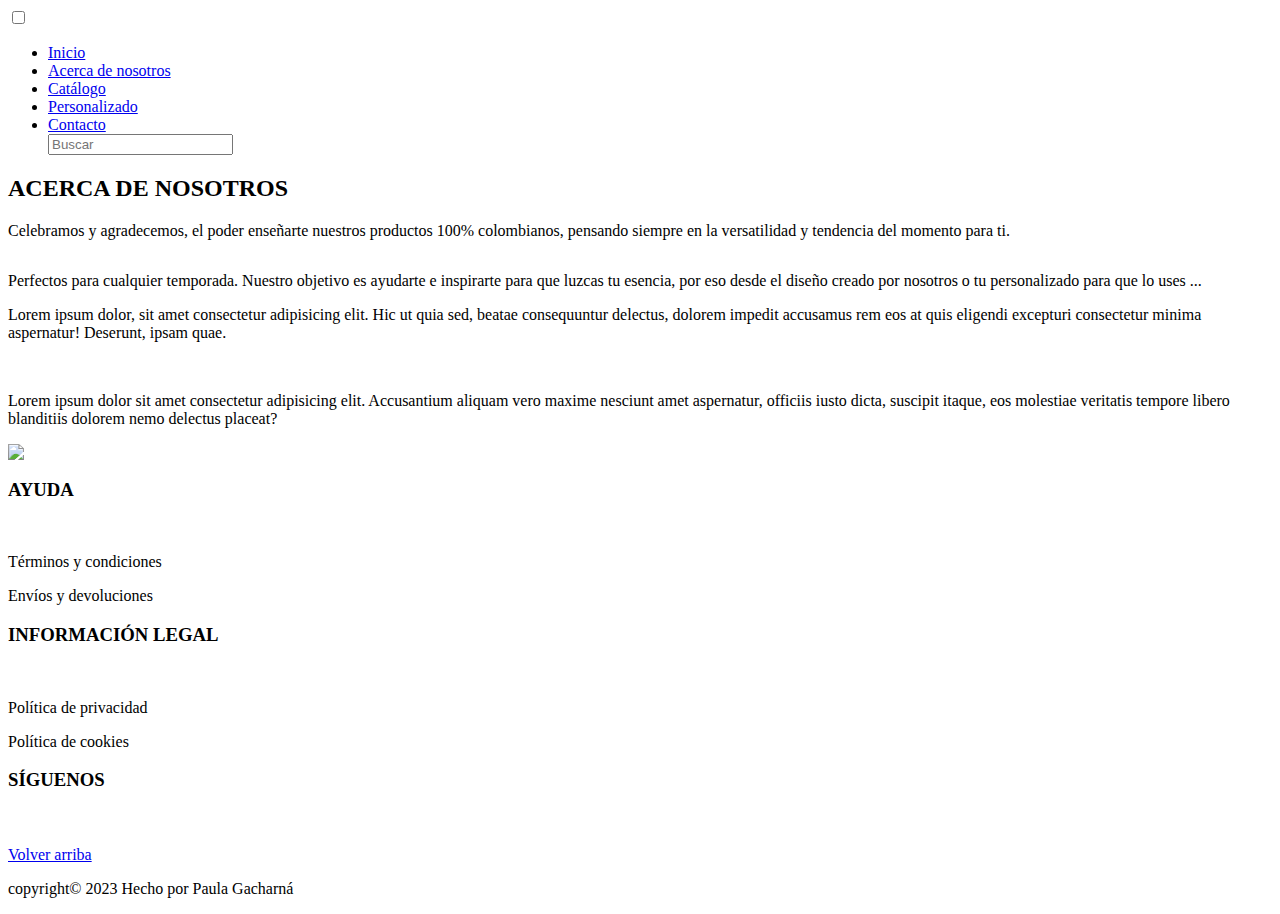
==== paginas/acercadenosotros.html @ ae924ac3 "Inicio a pasar mi CSS a SCSS" ====
<html lang="en">
<head>
    <meta charset="UTF-8">
    <meta http-equiv="X-UA-Compatible" content="IE=edge">
    <meta name="viewport" content="width=device-width, initial-scale=1.0">
    <link rel="shortcut icon" href="../imagenes/Logo-sin-fondo.png" type="image/x-icon">
    <link rel="preconnect" href="https://fonts.googleapis.com">
    <link rel="preconnect" href="https://fonts.gstatic.com" crossorigin>
    <link href="https://fonts.googleapis.com/css2?family=Poppins&display=swap" rel="stylesheet">
    
    <link rel="preconnect" href="https://fonts.googleapis.com">
    <link rel="preconnect" href="https://fonts.gstatic.com" crossorigin>
    <link href="https://fonts.googleapis.com/css2?family=Cormorant+Garamond:wght@300&display=swap" rel="stylesheet">
    
    <link href="https://cdn.jsdelivr.net/npm/bootstrap@5.3.0-alpha3/dist/css/bootstrap.min.css" rel="stylesheet" integrity="sha384-KK94CHFLLe+nY2dmCWGMq91rCGa5gtU4mk92HdvYe+M/SXH301p5ILy+dN9+nJOZ" crossorigin="anonymous">
    <link rel="stylesheet" href="../css/app.css">
    <title>Acerca de nosotros</title>
</head>
<body>
    <header id="header">
        <div class="logo">
            <img src="../imagenes/Logo-sin-fondo.png" alt="">
        </div>
        <input type="checkbox" id="btn-menu">
        <label for="btn-menu"> <img src="../imagenes/menu_icon.svg" alt=""></label>
            <nav class="menu">
                <ul>
                    <li><a href="../index.html">Inicio</a></li>
                    <li><a href="./paginas/acercadenosotros.html">Acerca de nosotros</a></li>
                    <li><a href="../paginas/catalogo.html">Catálogo</a></li>
                    <li><a href="../paginas/personalizado.html">Personalizado</a></li>
                    <li><a href="../paginas/contacto.html">Contacto</a></li>
                    <div class="items-buscador-compra">
                        <div class="buscador">
                        <input type="text"placeholder="Buscar"> 
                        </div>
                        <div class="bolsa">
                        <img src="../imagenes/bolsa.png" alt="">
                        </div>
                    </div>
                </ul>
            </nav>
        </div>   
            
        
    </header>
        <main>
            <h2>ACERCA DE NOSOTROS</h2>
            <p class="primer-parrafo">Celebramos y agradecemos, el poder enseñarte nuestros productos 100% colombianos, pensando siempre en la versatilidad y tendencia del momento para ti.</p>
            <div class="contenedor-acercadenosotros">
                    <img src="../imagenes/Acerca de nosotros/3 Corazones.png" alt="">
                    <p>Perfectos para cualquier temporada. Nuestro objetivo es ayudarte e inspirarte para que luzcas tu esencia, por eso desde el diseño creado por nosotros o tu personalizado para que lo uses ...</p>
                    <p>Lorem ipsum dolor, sit amet consectetur adipisicing elit. Hic ut quia sed, beatae consequuntur delectus, dolorem impedit accusamus rem eos at quis eligendi excepturi consectetur minima aspernatur! Deserunt, ipsam quae.</p>
                    <img src="../imagenes/Acerca de nosotros/DSC00266.jpg" alt="">
                    <img src="../imagenes/Acerca de nosotros/DSC00278.jpg" alt="">
                    <p>Lorem ipsum dolor sit amet consectetur adipisicing elit. Accusantium aliquam vero maxime nesciunt amet aspernatur, officiis iusto dicta, suscipit itaque, eos molestiae veritatis tempore libero blanditiis dolorem nemo delectus placeat?</p>
                </div>
        <div class="contenedor-botonwh">
                <a href="https://wa.me/message/F6T7PQ65TVSLH1" target="_blank"><img class="botonwh" src="../imagenes/whatsapp-logo1.webp"></a>
    
            </div>
        
        </main>
        <footer class="pie-pagina">
            <div class="grupo-1">
                <div class="box">
                    <h3>AYUDA</h3>
                    <br>
                    <p>Términos y condiciones</p>
                    <p>Envíos y devoluciones</p>
                </div>
                    <div class="box">
                        <h3>INFORMACIÓN LEGAL</h3>
                        <br>
                        <p>Política de privacidad</p>
                        <p>Política de cookies</p> 
                    </div>
                        <div class="box">
                            <h3>SÍGUENOS</h3>
                            <br>
                            <a href="https://www.instagram.com/vanuaccesorios_/" target="_blank"><img class="botoninsta" src="../imagenes/logo-insta-negro.webp" alt=""></a>
                        </div>
            </div>
                <div class="grupo-2">
                    <img src="../imagenes/PayPal-logo.webp" alt="">
                    <img src="../imagenes/MasterdCard-logo1.webp" alt ="">
                    <img src="../imagenes/Visa-logo.webp" alt="">
                </div>
                <a class=" volver-arriba" href="#header">Volver arriba</a>
                    <div class="grupo-3">
                        <p>copyright&copy; 2023 Hecho por Paula Gacharná</p>
                    </div>
        </footer>
        <script src="https://cdn.jsdelivr.net/npm/bootstrap@5.3.0-alpha3/dist/js/bootstrap.bundle.min.js" integrity="sha384-ENjdO4Dr2bkBIFxQpeoTz1HIcje39Wm4jDKdf19U8gI4ddQ3GYNS7NTKfAdVQSZe" crossorigin="anonymous"></script>
    </body>
</html>
---- css/app.css ----
/*# sourceMappingURL=app.css.map */
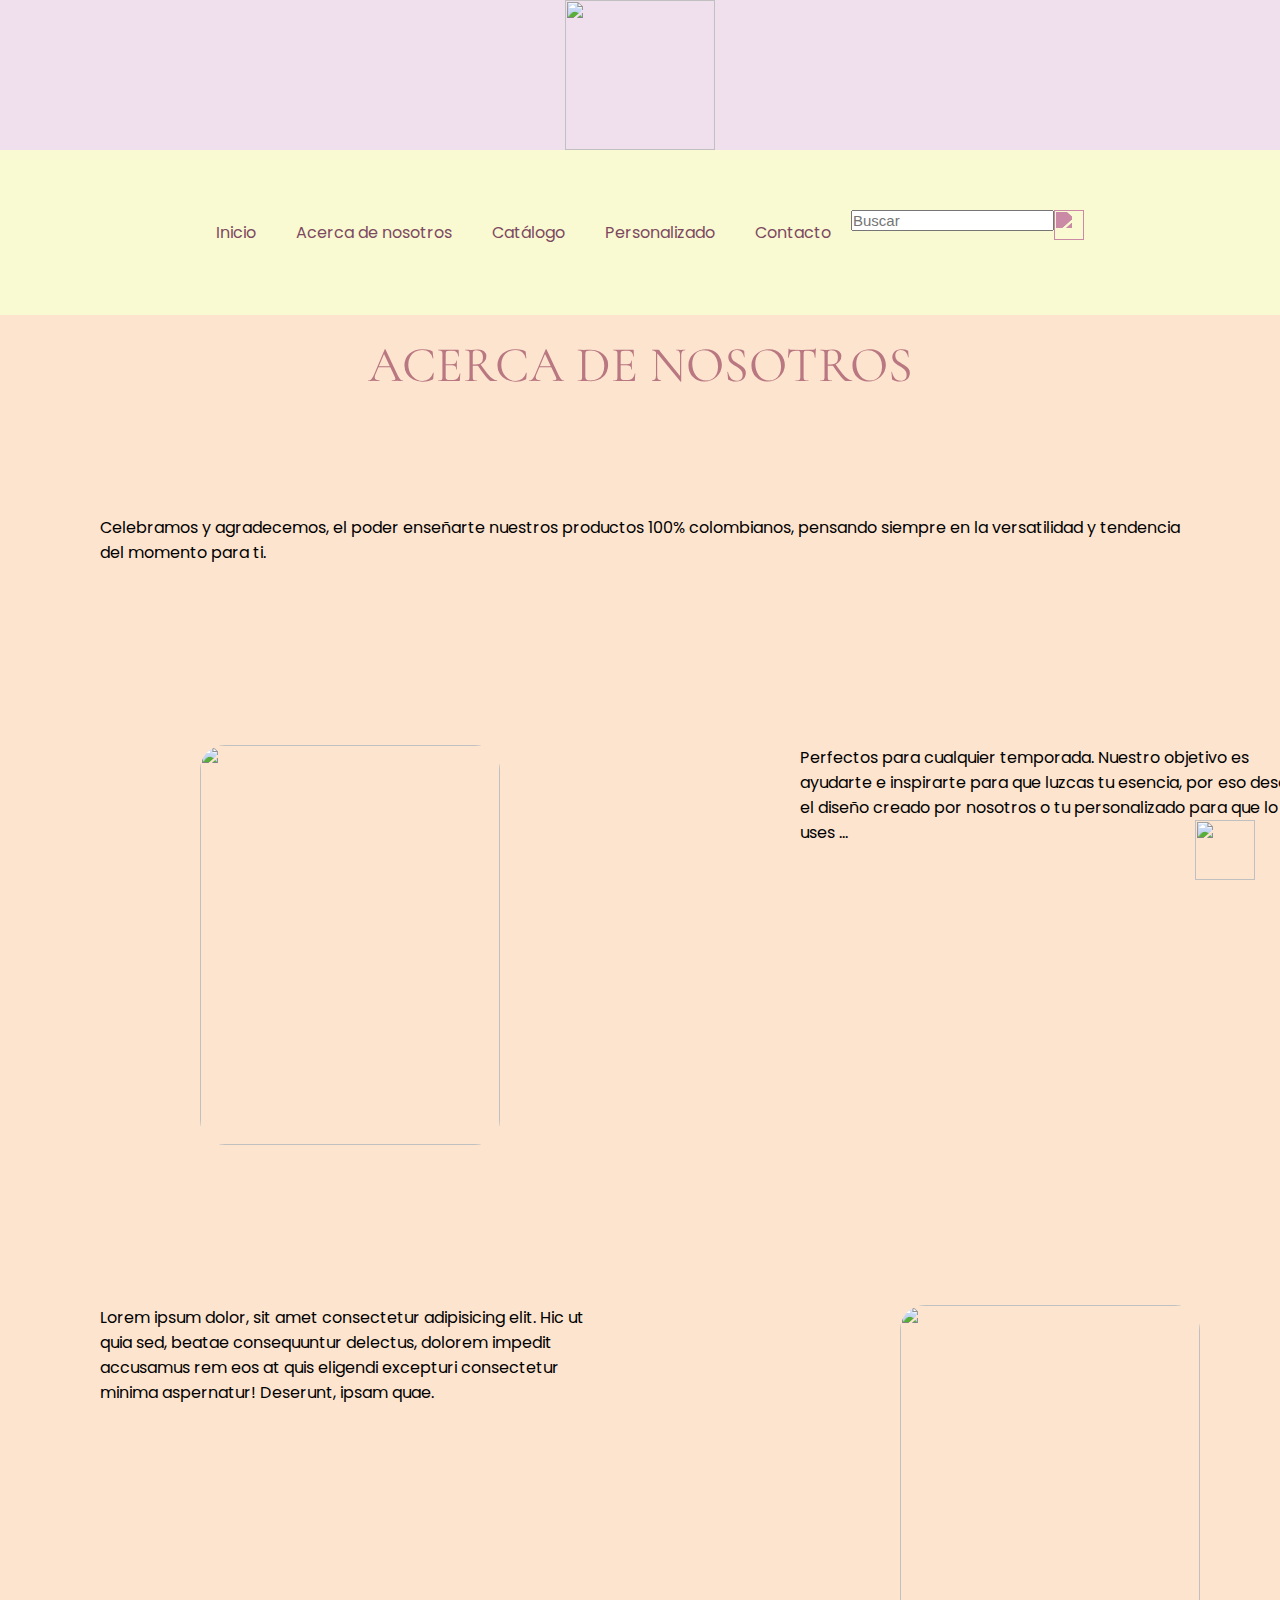
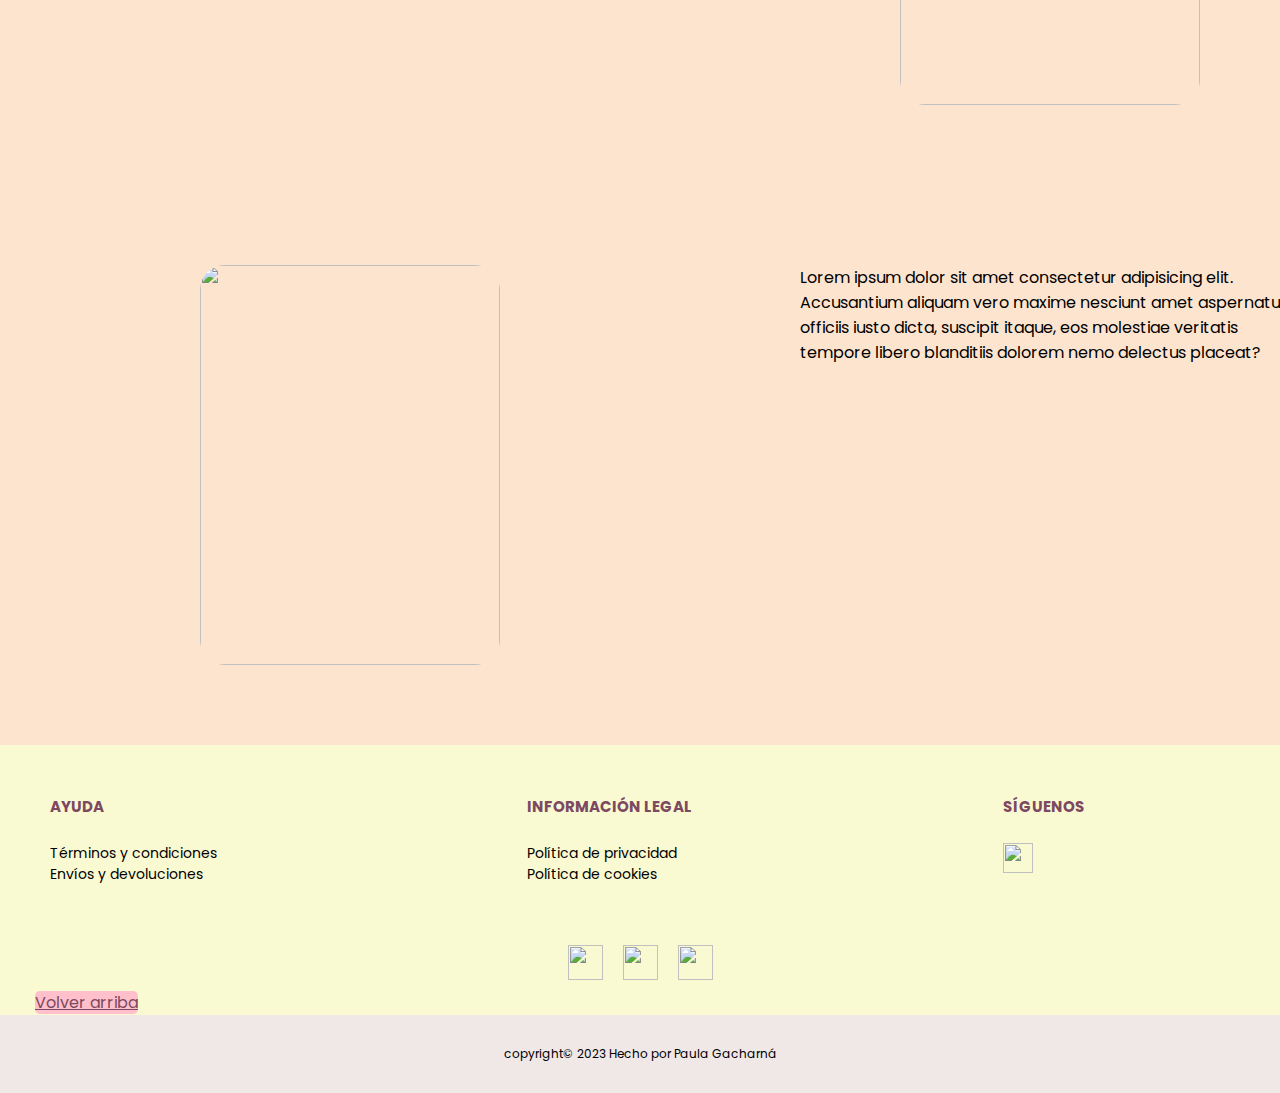
==== commit a0a39bd8: "coloco en el logo link de inicio para cada pagina html" ====
--- a/paginas/acercadenosotros.html
+++ b/paginas/acercadenosotros.html
@@ -3,6 +3,9 @@
     <meta charset="UTF-8">
     <meta http-equiv="X-UA-Compatible" content="IE=edge">
     <meta name="viewport" content="width=device-width, initial-scale=1.0">
+    <meta name="description" content="Descubre nuestra pasión por los accesorios en nuestra tienda en línea. Con una amplia selección de productos de moda y estilo, nuestro equipo apasionado se esfuerza por brindarte la mejor experiencia de compra. Conoce nuestra historia, valores y compromiso con la calidad mientras exploras nuestra colección de accesorios únicos y de tendencia. ¡Encuentra el toque perfecto para complementar tu estilo y expresarte con confianza!">
+    <meta name="keywords" content="mision, equipo, valores, innovación, vision de futuro">
+
     <link rel="shortcut icon" href="../imagenes/Logo-sin-fondo.png" type="image/x-icon">
     <link rel="preconnect" href="https://fonts.googleapis.com">
     <link rel="preconnect" href="https://fonts.gstatic.com" crossorigin>
@@ -14,12 +17,12 @@
     
     <link href="https://cdn.jsdelivr.net/npm/bootstrap@5.3.0-alpha3/dist/css/bootstrap.min.css" rel="stylesheet" integrity="sha384-KK94CHFLLe+nY2dmCWGMq91rCGa5gtU4mk92HdvYe+M/SXH301p5ILy+dN9+nJOZ" crossorigin="anonymous">
     <link rel="stylesheet" href="../css/app.css">
-    <title>Acerca de nosotros</title>
+    <title>Vanu Accesorios - Acerca de nosotros</title>
 </head>
 <body>
     <header id="header">
         <div class="logo">
-            <img src="../imagenes/Logo-sin-fondo.png" alt="">
+            <a href="../index.html"><img src="../imagenes/Logo-sin-fondo.png" alt=""></a>
         </div>
         <input type="checkbox" id="btn-menu">
         <label for="btn-menu"> <img src="../imagenes/menu_icon.svg" alt=""></label>
--- a/css/app.css
+++ b/css/app.css
@@ -1,3 +1,540 @@
-
+/* Boton WhastApp */
+.contenedor-botonwh {
+  position: fixed;
+  z-index: 3000;
+  bottom: 20px;
+  right: 25px;
+  padding: 25 px;
+  transition: ease 0.3s;
+}
+.contenedor-botonwh:hover {
+  transform: scale(1.1);
+  transition: 0.3s;
+}
+@media (max-width: 576px) {
+  .contenedor-botonwh {
+    position: fixed;
+    z-index: 3000;
+    margin: -400px 0px;
+    bottom: 80%;
+    left: 300px;
+  }
+}
+
+.botonwh {
+  width: 60px;
+  height: 60px;
+}
+@media (max-width: 576px) {
+  .botonwh {
+    width: 50px;
+    height: 50px;
+  }
+}
+
+/* Boton Instagram */
+.contenedor-insta {
+  display: flex;
+  justify-content: right;
+}
+
+.botoninsta {
+  width: 30px;
+  height: 30px;
+}
+
+/* Boton Ayuda */
+.contenedor-ayuda {
+  display: flex;
+}
+
+footer {
+  background-color: lightgoldenrodyellow;
+}
+
+.pie-pagina .grupo-1 {
+  max-width: 1200px;
+  padding: 50px;
+  margin: auto;
+  display: grid;
+  grid-template-columns: repeat(3, 1fr);
+  column-gap: 250px;
+}
+@media (max-width: 576px) {
+  .pie-pagina .grupo-1 {
+    width: 90%;
+    grid-template-columns: repeat(1, 1fr);
+    padding: 35px;
+  }
+}
+
+.pie-pagina h3 {
+  font-size: 15px;
+  color: #7D4961;
+}
+
+.box p {
+  font-size: 14px;
+}
+
+.pie-pagina .grupo-2 {
+  display: flex;
+  justify-content: center;
+  align-items: center;
+}
+.pie-pagina .grupo-2 img {
+  margin: 10px;
+  width: 35px;
+  height: 35px;
+}
+@media (max-width: 576px) {
+  .pie-pagina .grupo-2 {
+    width: 150%;
+    display: flex;
+    text-align: center;
+    padding: 0px;
+  }
+}
+
+.pie-pagina .grupo-3 {
+  background-color: rgb(240, 231, 231);
+  text-align: center;
+  font-size: 12px;
+  padding: 30px;
+  margin: 0px;
+}
+@media (max-width: 576px) {
+  .pie-pagina .grupo-3 {
+    width: 100%;
+    height: 40%;
+  }
+}
+
+.pie-pagina .volver-arriba {
+  margin: 35px;
+  text-align: left;
+  color: #7D4961;
+}
+
+* {
+  margin: 0;
+  padding: 0;
+}
+
+body {
+  font-family: "Poppins", sans-serif;
+  background-color: FDE4CF;
+}
+
+h2 {
+  font-family: "Cormorant Garamond", serif;
+  font-weight: 400;
+  color: rgb(185, 119, 129);
+}
+
+h2 {
+  text-align: center;
+  padding: 20px;
+  font-size: 50px;
+}
+@media (max-width: 576px) {
+  h2 {
+    text-align: center;
+    padding: 20px;
+    font-size: 30px;
+  }
+}
+
+.logo img {
+  width: 150px;
+  height: 150px;
+}
+@media (max-width: 576px) {
+  .logo img {
+    margin-top: 20px;
+    width: 100px;
+    height: 100px;
+  }
+}
+
+.logo {
+  display: flex;
+  justify-content: center;
+}
+
+header {
+  background-color: #f0e0ed;
+  width: 100%;
+}
+header a {
+  text-decoration: none;
+}
+header label {
+  display: none;
+  width: 30px;
+  height: 30px;
+  padding: 10px;
+}
+@media (max-width: 576px) {
+  header label {
+    display: block;
+  }
+}
+header .menu {
+  background-color: lightgoldenrodyellow;
+  display: flex;
+  justify-content: center;
+  align-items: center;
+}
+@media (max-width: 576px) {
+  header .menu {
+    position: absolute;
+    background-color: lightgoldenrodyellow;
+    width: 70%;
+    margin-left: -70%;
+    transition: all 0.5s;
+  }
+}
+header:label:hover {
+  cursor: pointer;
+  background: rgba(0, 0, 0, 0.2);
+}
+header nav ul {
+  list-style-type: none;
+  display: flex;
+  flex-direction: row;
+  margin: 30px;
+  padding: 30px;
+}
+@media (max-width: 576px) {
+  header nav ul {
+    flex-direction: column;
+  }
+}
+header nav li a {
+  color: #7D4961;
+}
+header nav li:hover {
+  background: rgba(230, 171, 171, 0.3);
+  border-radius: 10px;
+}
+@media (max-width: 576px) {
+  header nav li {
+    border-top: #7D4961;
+  }
+}
+header nav ul li {
+  padding: 10px 20px;
+  font-family: "Poppins", sans-serif;
+}
+header nav .bolsa img {
+  width: 30px;
+  height: 30px;
+  filter: brightness(0) saturate(100%) invert(94%) sepia(92%) saturate(1790%) hue-rotate(282deg) brightness(81%) contrast(94%);
+}
+
+#btn-menu {
+  display: none;
+}
+
+.items-buscador-compra {
+  display: flex;
+}
+
+@media (max-width: 576px) {
+  #btn-menu:checked ~ .menu {
+    margin: 0;
+  }
+}
+#ProductosDestacado {
+  margin: 0;
+}
+
+.parrafo-productos-destacados {
+  color: #7D4961;
+}
+
+.ProductosDestacados img {
+  width: 92%;
+  height: 500px;
+  border-radius: 25px;
+  margin: 50px;
+}
+@media (max-width: 576px) {
+  .ProductosDestacados img {
+    width: 75%;
+    height: 300px;
+    border-radius: 20px;
+  }
+}
+.ProductosDestacados p {
+  padding: 50px;
+}
+
+ul {
+  list-style: none;
+  display: flex;
+  justify-content: center;
+}
+@media (max-width: 576px) {
+  ul {
+    display: block;
+    padding: 1px;
+  }
+}
+
+#producto-arete {
+  background-image: url(../imagenes/productos-principales/arete.jpeg);
+  background-position: center;
+  background-size: 300px;
+  display: block;
+  width: 300px;
+  height: 300px;
+  margin: 50px;
+  border-radius: 25px;
+}
+
+#producto-collar {
+  background-image: url(../imagenes/productos-principales/collar.jpeg);
+  background-position: center;
+  background-size: 300px;
+  display: block;
+  width: 300px;
+  height: 300px;
+  margin: 50px;
+  border-radius: 25px;
+}
+
+#producto-pulsera {
+  background-image: url(../imagenes/productos-principales/pulsera.jpeg);
+  background-position: center;
+  background-size: 300px;
+  display: block;
+  width: 300px;
+  height: 300px;
+  margin: 50px;
+  border-radius: 25px;
+}
+
+.itemprincipales {
+  text-align: center;
+}
+@media (max-width: 576px) {
+  .itemprincipales {
+    text-align: center;
+  }
+}
+
+.btn-comprar {
+  font-size: 12px;
+  padding: 4px 8px;
+  width: auto;
+}
+
+.volver-arriba {
+  background-color: pink;
+  border-radius: 5px;
+}
+.volver-arriba:hover {
+  background-color: lightcoral;
+}
+
+main .primer-parrafo {
+  margin: 100px;
+}
+@media (max-width: 576px) {
+  main .primer-parrafo {
+    margin: 30px;
+  }
+}
+
+.contenedor-acercadenosotros {
+  display: grid;
+  grid-template-columns: repeat(2, 1fr);
+}
+@media (max-width: 576px) {
+  .contenedor-acercadenosotros {
+    display: flex;
+    flex-direction: column;
+    align-items: center;
+  }
+}
+.contenedor-acercadenosotros p {
+  margin: 80px 100px;
+  display: flex;
+  justify-content: center;
+}
+@media (max-width: 576px) {
+  .contenedor-acercadenosotros p {
+    margin: 20px;
+    text-align: center;
+  }
+}
+.contenedor-acercadenosotros img {
+  width: 300px;
+  height: 400px;
+  border-radius: 25px;
+  margin: 80px 200px;
+}
+@media (max-width: 576px) {
+  .contenedor-acercadenosotros img {
+    width: 80%;
+    height: 350px;
+    border-radius: 10px;
+    margin: 20px;
+  }
+}
+
+.contenedor-catalogo {
+  margin: 20px 60px;
+}
+@media (max-width: 576px) {
+  .contenedor-catalogo {
+    margin: 20px 60px;
+  }
+}
+.contenedor-catalogo img {
+  width: 280px;
+  height: 280px;
+  border-radius: 25px;
+  margin: 30px 60px;
+}
+@media (max-width: 576px) {
+  .contenedor-catalogo img {
+    width: 200px;
+    height: 200px;
+    border-radius: 15px;
+    margin: 30px 30px;
+  }
+}
+
+.mostrador .fila {
+  display: flex;
+  flex-direction: row;
+  flex-wrap: wrap;
+}
+@media (max-width: 576px) {
+  .mostrador .fila {
+    flex-wrap: wrap;
+  }
+}
+.mostrador .fila .item {
+  text-align: center;
+}
+@media (max-width: 576px) {
+  .mostrador .fila .item {
+    text-align: center;
+  }
+}
+
+.btn-comprar {
+  background-color: lightpink;
+  color: white;
+  padding: 12px 25px;
+  border-radius: 8px;
+  border-color: rgb(202, 175, 175);
+  margin: 40px;
+}
+.btn-comprar:hover {
+  background-color: lightcoral;
+}
+@media (max-width: 576px) {
+  .btn-comprar {
+    padding: 12px 25px;
+    border-radius: 8px;
+    margin: 40px;
+  }
+}
+
+.container img {
+  width: 350px;
+  height: 350px;
+  border-radius: 25px;
+  margin: 50px 80px;
+  display: block;
+}
+.container img .col {
+  text-align: center;
+}
+
+@media (max-width: 576px) {
+  .container img {
+    width: 80%;
+    height: 50%;
+    border-radius: 7px;
+    margin: 30px 30px;
+  }
+  .container img .col {
+    text-align: center;
+    font-size: smaller;
+  }
+}
+form {
+  width: 500px;
+  margin: 50px auto;
+  background: rgba(185, 119, 129, 0.4);
+  padding: 30px 20px;
+  border-radius: 10px;
+}
+@media (max-width: 576px) {
+  form {
+    width: 70%;
+  }
+}
+
+input, textarea {
+  width: 100%;
+  margin-bottom: 15px;
+  font-size: 15px;
+}
+
+textarea {
+  min-height: 100px;
+  max-height: 200px;
+  max-width: 100%;
+}
+
+#boton-enviar {
+  background-color: lightpink;
+  color: white;
+  padding: 5px;
+  border-radius: 10px;
+  width: 50%;
+  display: block;
+  margin: 0 auto;
+}
+
+.circle {
+  margin-top: 30px;
+  margin-left: 20 px;
+  width: 150px;
+  height: 150px;
+  background-color: blueviolet;
+  border-radius: 50%;
+  animation-name: cambiarcolor;
+  animation-duration: 3s;
+  animation-iteration-count: infinite;
+}
+
+@keyframes cambiarcolor {
+  0% {
+    background-color: palevioletred;
+    transform: scale(1);
+    transform: translateX(0);
+  }
+  20% {
+    transform: scale(1.3);
+  }
+  40% {
+    transform: scale(1.6);
+  }
+  60% {
+    transform: scale(1.9);
+  }
+  100% {
+    background-color: pink;
+    transform: translateX(800%);
+  }
+}
 
 /*# sourceMappingURL=app.css.map */
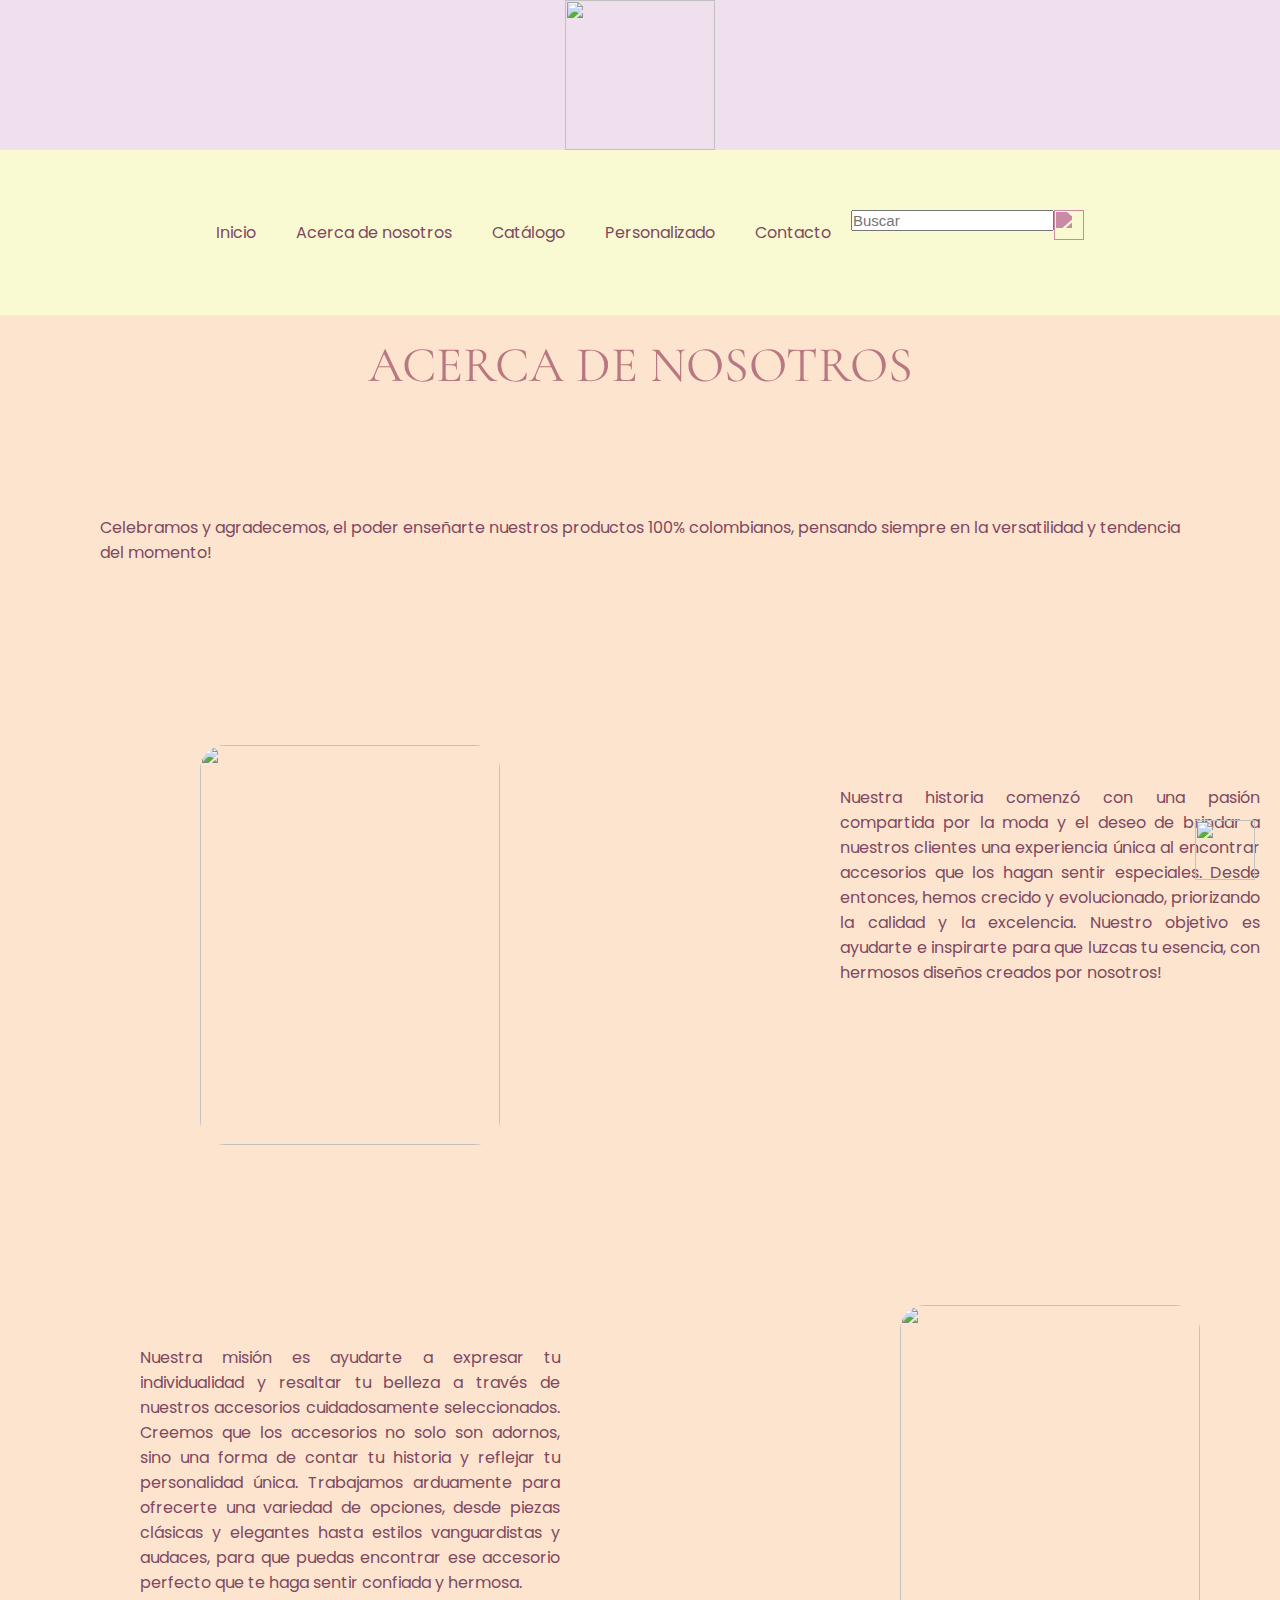
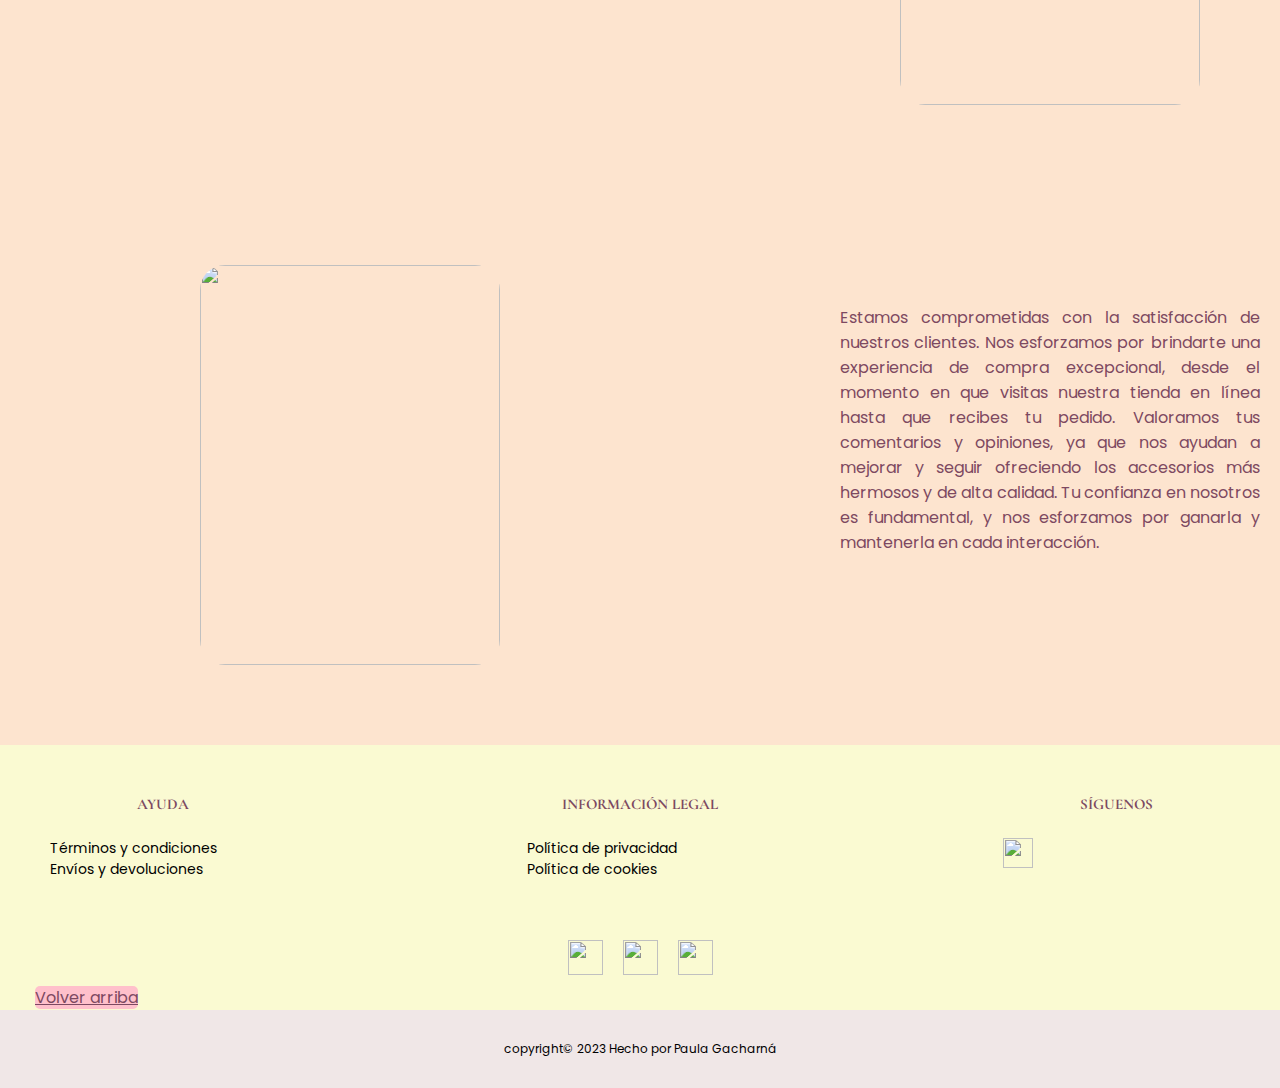
==== commit 59f0e057: "centro catalogo" ====
--- a/paginas/acercadenosotros.html
+++ b/paginas/acercadenosotros.html
@@ -22,10 +22,10 @@
 <body>
     <header id="header">
         <div class="logo">
-            <a href="../index.html"><img src="../imagenes/Logo-sin-fondo.png" alt=""></a>
+            <a href="../index.html"><img src="../imagenes/Logo-sin-fondo.png"></a>
         </div>
         <input type="checkbox" id="btn-menu">
-        <label for="btn-menu"> <img src="../imagenes/menu_icon.svg" alt=""></label>
+        <label for="btn-menu"> <img src="../imagenes/menu_icon.svg"></label>
             <nav class="menu">
                 <ul>
                     <li><a href="../index.html">Inicio</a></li>
@@ -38,7 +38,7 @@
                         <input type="text"placeholder="Buscar"> 
                         </div>
                         <div class="bolsa">
-                        <img src="../imagenes/bolsa.png" alt="">
+                        <img src="../imagenes/bolsa.png">
                         </div>
                     </div>
                 </ul>
@@ -49,14 +49,14 @@
     </header>
         <main>
             <h2>ACERCA DE NOSOTROS</h2>
-            <p class="primer-parrafo">Celebramos y agradecemos, el poder enseñarte nuestros productos 100% colombianos, pensando siempre en la versatilidad y tendencia del momento para ti.</p>
+            <p class="primer-parrafo">Celebramos y agradecemos, el poder enseñarte nuestros productos 100% colombianos, pensando siempre en la versatilidad y tendencia del momento!</p>
             <div class="contenedor-acercadenosotros">
-                    <img src="../imagenes/Acerca de nosotros/3 Corazones.png" alt="">
-                    <p>Perfectos para cualquier temporada. Nuestro objetivo es ayudarte e inspirarte para que luzcas tu esencia, por eso desde el diseño creado por nosotros o tu personalizado para que lo uses ...</p>
-                    <p>Lorem ipsum dolor, sit amet consectetur adipisicing elit. Hic ut quia sed, beatae consequuntur delectus, dolorem impedit accusamus rem eos at quis eligendi excepturi consectetur minima aspernatur! Deserunt, ipsam quae.</p>
-                    <img src="../imagenes/Acerca de nosotros/DSC00266.jpg" alt="">
-                    <img src="../imagenes/Acerca de nosotros/DSC00278.jpg" alt="">
-                    <p>Lorem ipsum dolor sit amet consectetur adipisicing elit. Accusantium aliquam vero maxime nesciunt amet aspernatur, officiis iusto dicta, suscipit itaque, eos molestiae veritatis tempore libero blanditiis dolorem nemo delectus placeat?</p>
+                    <img src="../imagenes/Acerca de nosotros/3 Corazones.png">
+                    <p> Nuestra historia comenzó con una pasión compartida por la moda y el deseo de brindar a nuestros clientes una experiencia única al encontrar accesorios que los hagan sentir especiales. Desde entonces, hemos crecido y evolucionado, priorizando la calidad y la excelencia. Nuestro objetivo es ayudarte e inspirarte para que luzcas tu esencia, con hermosos diseños creados por nosotros!</p>
+                    <p>Nuestra misión es ayudarte a expresar tu individualidad y resaltar tu belleza a través de nuestros accesorios cuidadosamente seleccionados. Creemos que los accesorios no solo son adornos, sino una forma de contar tu historia y reflejar tu personalidad única. Trabajamos arduamente para ofrecerte una variedad de opciones, desde piezas clásicas y elegantes hasta estilos vanguardistas y audaces, para que puedas encontrar ese accesorio perfecto que te haga sentir confiada y hermosa.</p>
+                    <img src="../imagenes/Acerca de nosotros/DSC00266.jpg">
+                    <img src="../imagenes/Acerca de nosotros/DSC00278.jpg">
+                    <p>Estamos comprometidas con la satisfacción de nuestros clientes. Nos esforzamos por brindarte una experiencia de compra excepcional, desde el momento en que visitas nuestra tienda en línea hasta que recibes tu pedido. Valoramos tus comentarios y opiniones, ya que nos ayudan a mejorar y seguir ofreciendo los accesorios más hermosos y de alta calidad. Tu confianza en nosotros es fundamental, y nos esforzamos por ganarla y mantenerla en cada interacción.</p>
                 </div>
         <div class="contenedor-botonwh">
                 <a href="https://wa.me/message/F6T7PQ65TVSLH1" target="_blank"><img class="botonwh" src="../imagenes/whatsapp-logo1.webp"></a>
@@ -85,9 +85,9 @@
                         </div>
             </div>
                 <div class="grupo-2">
-                    <img src="../imagenes/PayPal-logo.webp" alt="">
-                    <img src="../imagenes/MasterdCard-logo1.webp" alt ="">
-                    <img src="../imagenes/Visa-logo.webp" alt="">
+                    <img src="../imagenes/PayPal-logo.webp">
+                    <img src="../imagenes/MasterdCard-logo1.webp">
+                    <img src="../imagenes/Visa-logo.webp">
                 </div>
                 <a class=" volver-arriba" href="#header">Volver arriba</a>
                     <div class="grupo-3">
--- a/css/app.css
+++ b/css/app.css
@@ -89,7 +89,7 @@
 }
 @media (max-width: 576px) {
   .pie-pagina .grupo-2 {
-    width: 150%;
+    width: 100%;
     display: flex;
     text-align: center;
     padding: 0px;
@@ -129,7 +129,7 @@
 h2 {
   font-family: "Cormorant Garamond", serif;
   font-weight: 400;
-  color: rgb(185, 119, 129);
+  color: #B97781;
 }
 
 h2 {
@@ -244,6 +244,7 @@
 @media (max-width: 576px) {
   #btn-menu:checked ~ .menu {
     margin: 0;
+    z-index: 3000;
   }
 }
 #ProductosDestacado {
@@ -281,6 +282,13 @@
     display: block;
     padding: 1px;
   }
+}
+
+.itemprincipales p {
+  color: #7D4961;
+}
+.itemprincipales span {
+  color: #7D4961;
 }
 
 #producto-arete {
@@ -316,6 +324,18 @@
   border-radius: 25px;
 }
 
+h3 {
+  font-family: "Cormorant Garamond", serif;
+  font-size: 40px;
+  color: rgb(185, 119, 129);
+  text-align: center;
+}
+@media (max-width: 576px) {
+  h3 {
+    font-size: 30px;
+  }
+}
+
 .itemprincipales {
   text-align: center;
 }
@@ -340,6 +360,7 @@
 }
 
 main .primer-parrafo {
+  color: #7D4961;
   margin: 100px;
 }
 @media (max-width: 576px) {
@@ -360,7 +381,10 @@
   }
 }
 .contenedor-acercadenosotros p {
+  color: #7D4961;
   margin: 80px 100px;
+  padding: 40px;
+  text-align: justify;
   display: flex;
   justify-content: center;
 }
@@ -386,7 +410,7 @@
 }
 
 .contenedor-catalogo {
-  margin: 20px 60px;
+  margin: 30px 78px;
 }
 @media (max-width: 576px) {
   .contenedor-catalogo {
@@ -406,6 +430,13 @@
     border-radius: 15px;
     margin: 30px 30px;
   }
+}
+
+.item p {
+  color: #7D4961;
+}
+.item span {
+  color: #7D4961;
 }
 
 .mostrador .fila {
@@ -446,6 +477,15 @@
   }
 }
 
+div .col {
+  color: #7D4961;
+}
+@media (max-width: 576px) {
+  div .col {
+    font-size: 14px;
+  }
+}
+
 .container img {
   width: 350px;
   height: 350px;
@@ -453,10 +493,6 @@
   margin: 50px 80px;
   display: block;
 }
-.container img .col {
-  text-align: center;
-}
-
 @media (max-width: 576px) {
   .container img {
     width: 80%;
@@ -464,11 +500,8 @@
     border-radius: 7px;
     margin: 30px 30px;
   }
-  .container img .col {
-    text-align: center;
-    font-size: smaller;
-  }
-}
+}
+
 form {
   width: 500px;
   margin: 50px auto;
@@ -515,6 +548,12 @@
   animation-duration: 3s;
   animation-iteration-count: infinite;
 }
+@media (max-width: 576px) {
+  .circle {
+    width: 70px;
+    height: 70px;
+  }
+}
 
 @keyframes cambiarcolor {
   0% {
